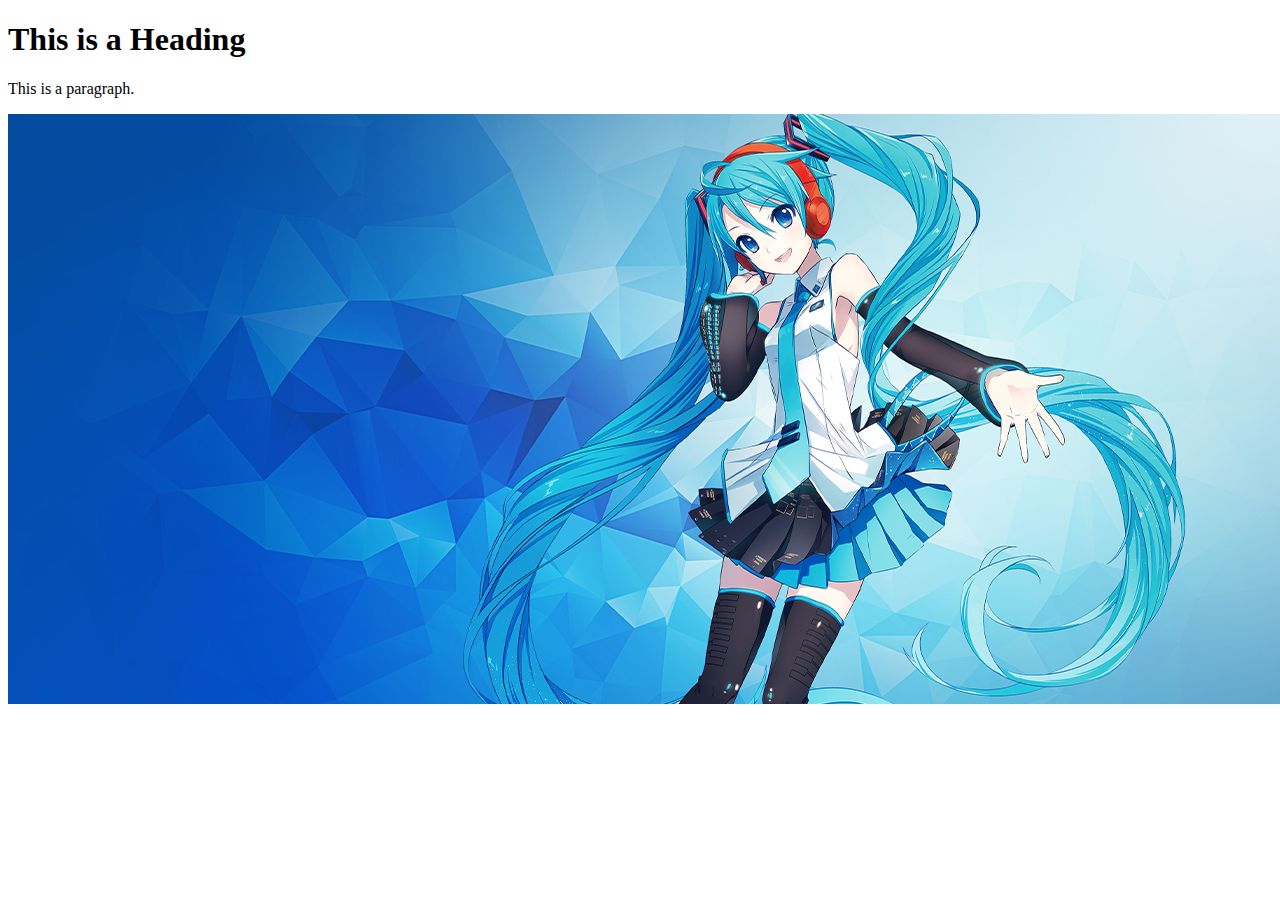
==== testing.html @ 3b0a7ef1 "Create Testing" ====
<!DOCTYPE html>
<html>
  <head>
    <title>Page Title</title>
  </head>
  <body>
    <h1>This is a Heading</h1>
    <p>This is a paragraph.</p>
    <img src="./MikuLynx's assets/200327014832.png" />
  </body>
</html>
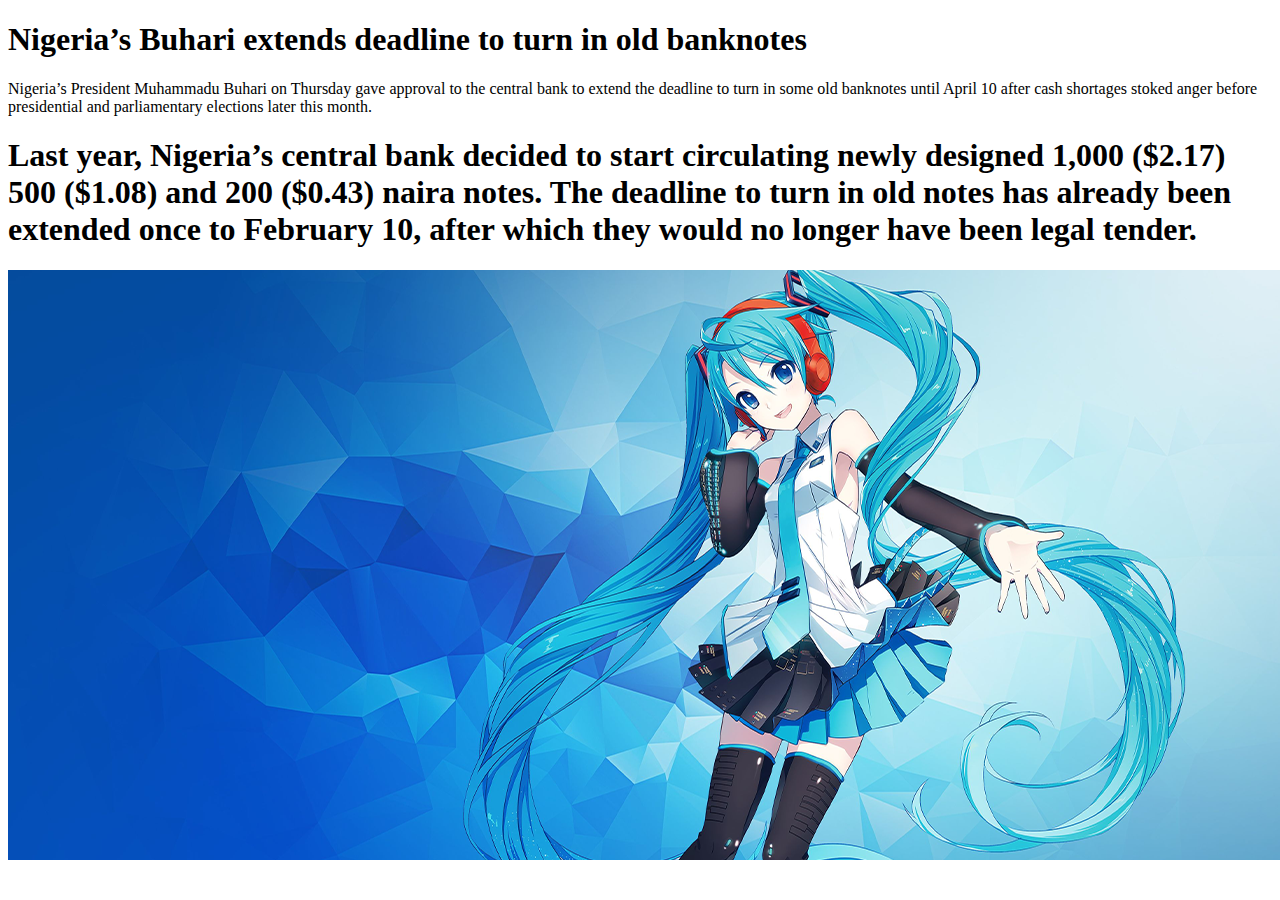
==== commit 24223537: "Merge branch 'main' into MikuLynx" ====
--- a/testing.html
+++ b/testing.html
@@ -4,8 +4,19 @@
     <title>Page Title</title>
   </head>
   <body>
-    <h1>This is a Heading</h1>
-    <p>This is a paragraph.</p>
+    <h1>Nigeria’s Buhari extends deadline to turn in old banknotes</h1>
+    <p>
+      Nigeria’s President Muhammadu Buhari on Thursday gave approval to the
+      central bank to extend the deadline to turn in some old banknotes until
+      April 10 after cash shortages stoked anger before presidential and
+      parliamentary elections later this month.
+    </p>
+    <h1>
+      Last year, Nigeria’s central bank decided to start circulating newly
+      designed 1,000 ($2.17) 500 ($1.08) and 200 ($0.43) naira notes. The
+      deadline to turn in old notes has already been extended once to February
+      10, after which they would no longer have been legal tender.
+    </h1>
     <img src="./MikuLynx's assets/200327014832.png" />
   </body>
 </html>
